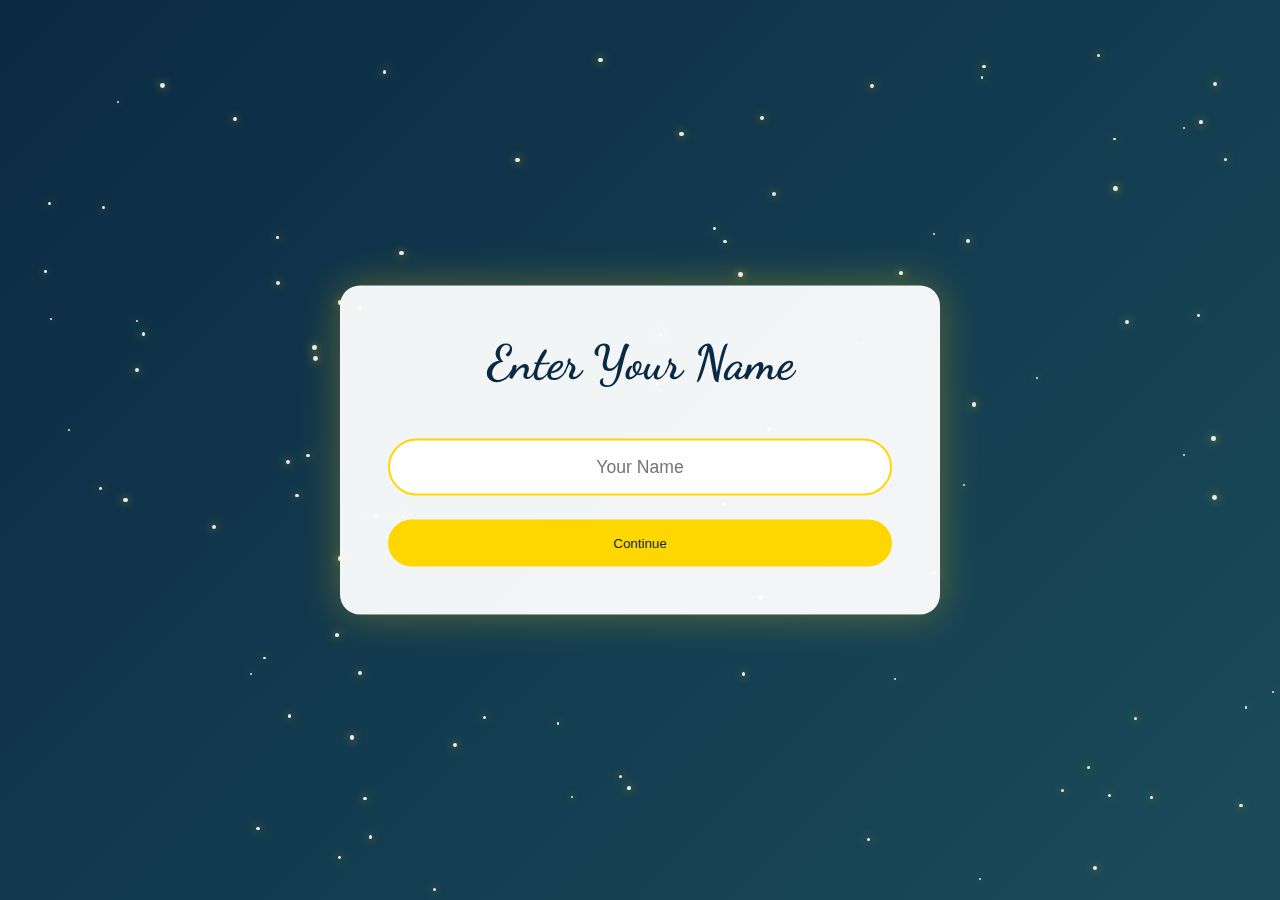
==== index.html @ 2f980383 "initial" ====
<!DOCTYPE html>
<html lang="en">

<head>
    <meta charset="UTF-8">
    <meta name="viewport" content="width=device-width, initial-scale=1.0">
    <title>Eid Mubarak Card Generator</title>
    <link
        href="https://fonts.googleapis.com/css2?family=Dancing+Script:wght@700&family=Poppins:wght@300;500&display=swap"
        rel="stylesheet">
    <link rel="stylesheet" href="eidmubarek.css">
</head>

<body>
    <div class="stars-background" id="starsContainer"></div>
    <div class="container">
        <!-- Initial Name Input -->
        <div class="card visible" id="nameInputCard">
            <form id="nameForm">
                <h2 class="eid-title">Enter Your Name</h2>
                <input type="text" id="userName" placeholder="Your Name" required>
                <button type="button" onclick="showEidCard()">Continue</button>
            </form>
        </div>

        <!-- Main Eid Card -->
        <div class="card" id="mainCard">
            <h1 class="eid-title">Eid Mubarak, <span id="displayName"></span>!</h1>
            <div class="decorative-line"></div>
            <p class="eid-message">
                May this blessed Eid fill your life with endless joy, prosperity, and divine blessings.
                Wishing you and your loved ones a celebration filled with cherished moments and sweet memories.
            </p>
            <button onclick="showSenderForm()">Create Your Own Card</button>
        </div>

        <!-- Sender Form -->
        <div class="card" id="senderForm">
            <h2 class="eid-title">Create Your Card</h2>
            <div class="share-section">
                <input type="text" id="toName" placeholder="Recipient's Name">
                <input type="text" id="fromName" placeholder="Your Name">
                <button onclick="generateShareLink()">Generate Card</button>
            </div>
        </div>

        <!-- In index.html, modify the generatedCard div -->
        <div class="card" id="generatedCard">
            <h1 class="eid-title">Eid Mubarak, <span id="generatedToName"></span>!</h1>
            <div class="decorative-line"></div>
            <p class="eid-message">
                May this blessed Eid fill your life with endless joy, prosperity, and divine blessings.
                Wishing you and your loved ones a celebration filled with cherished moments and sweet memories.
            </p>
            <p class="eid-message" style="color: var(--gold);">
                From: <span id="generatedFromName"></span>
            </p>
            <button onclick="shareCard()">Share Card</button>
        </div>
    </div>


    <script src="index.js"></script>
</body>

</html>
---- eidmubarek.css ----
:root {
    --gold: #FFD700;
    --navy: #0A2A43;
    --teal: #1B4B5A;
}

* {
    margin: 0;
    padding: 0;
    box-sizing: border-box;
}

body {
    min-height: 100vh;
    display: flex;
    justify-content: center;
    align-items: center;
    background: linear-gradient(135deg, var(--navy), var(--teal));
    font-family: 'Poppins', sans-serif;
    overflow: hidden;
}

.container {
    position: relative;
    width: 95%;
    max-width: 600px;
    margin: auto;
    display: flex;
    justify-content: center;
    align-items: center;
    min-height: 100vh;
    z-index: 2;
}

/* Common Card Styles */
.card {
    position: fixed;
    top: 50%;
    left: 50%;
    transform: translate(-50%, -50%);
    width: 90%;
    max-width: 600px;
    background: rgba(255, 255, 255, 0.95);
    padding: 3rem;
    border-radius: 20px;
    box-shadow: 0 0 40px rgba(255, 215, 0, 0.3);
    opacity: 0;
    visibility: hidden;
    transform: translate(-50%, -50%) scale(0.8);
    transition: all 0.5s ease;
}

.card.visible {
    opacity: 1;
    visibility: visible;
    transform: translate(-50%, -50%) scale(1);
}

/* Input Form */
#nameForm {
    display: flex;
    flex-direction: column;
    gap: 1.5rem;
}

input {
    padding: 1rem;
    border: 2px solid var(--gold);
    border-radius: 50px;
    background: rgba(255, 255, 255, 0.9);
    font-size: 1.1rem;
    text-align: center;
}

button {
    padding: 1rem;
    border: none;
    border-radius: 50px;
    background: var(--gold);
    color: var(--navy);
    font-weight: 500;
    cursor: pointer;
    transition: transform 0.3s, box-shadow 0.3s;
}

button:hover {
    transform: scale(1.02);
    box-shadow: 0 0 20px var(--gold);
}

/* Eid Card Content */
.eid-title {
    font-family: 'Dancing Script', cursive;
    font-size: 3rem;
    color: var(--navy);
    text-align: center;
    margin-bottom: 1.5rem;
}

.eid-message {
    text-align: center;
    line-height: 1.6;
    color: var(--teal);
    margin-bottom: 2rem;
}

.decorative-line {
    height: 2px;
    background: linear-gradient(90deg, transparent, var(--gold), transparent);
    margin: 2rem 0;
}

/* Share Section */
.share-section {
    display: flex;
    flex-direction: column;
    gap: 1rem;
    margin-top: 2rem;
}

.stars-background {
position: fixed;
top: 0;
left: 0;
width: 100%;
height: 100%;
pointer-events: none;
z-index: 1;
}

.star {
    position: absolute;
    background: rgba(255, 255, 255, 0.9);
    border-radius: 50%;
    animation: twinkle 2s infinite;
    box-shadow: 0 0 10px rgba(255, 215, 0, 0.8);
}

.button-group {
    display: flex;
    flex-direction: column;
    gap: 1rem;
    margin-top: 2rem;
}

.loop-button {
    background: var(--teal);
    color: white;
    margin-top: 1.5rem;
}

@keyframes twinkle {
    0%, 100% { opacity: 1; transform: scale(1); }
    50% { opacity: 0.3; transform: scale(0.8); }
}

/* Animations */
@keyframes crescentGlow {
    0%, 100% { box-shadow: 0 0 100px rgba(255, 215, 0, 0.1); }
    50% { box-shadow: 0 0 150px rgba(255, 215, 0, 0.2); }
}

/* Responsive Design */
@media (max-width: 768px) {
    .card { padding: 2rem; }
    .eid-title { font-size: 2.5rem; }
}

@media (max-width: 480px) {
    .card { padding: 1.5rem; }
    .eid-title { font-size: 2rem; }
    input, button { padding: 0.8rem; }
}
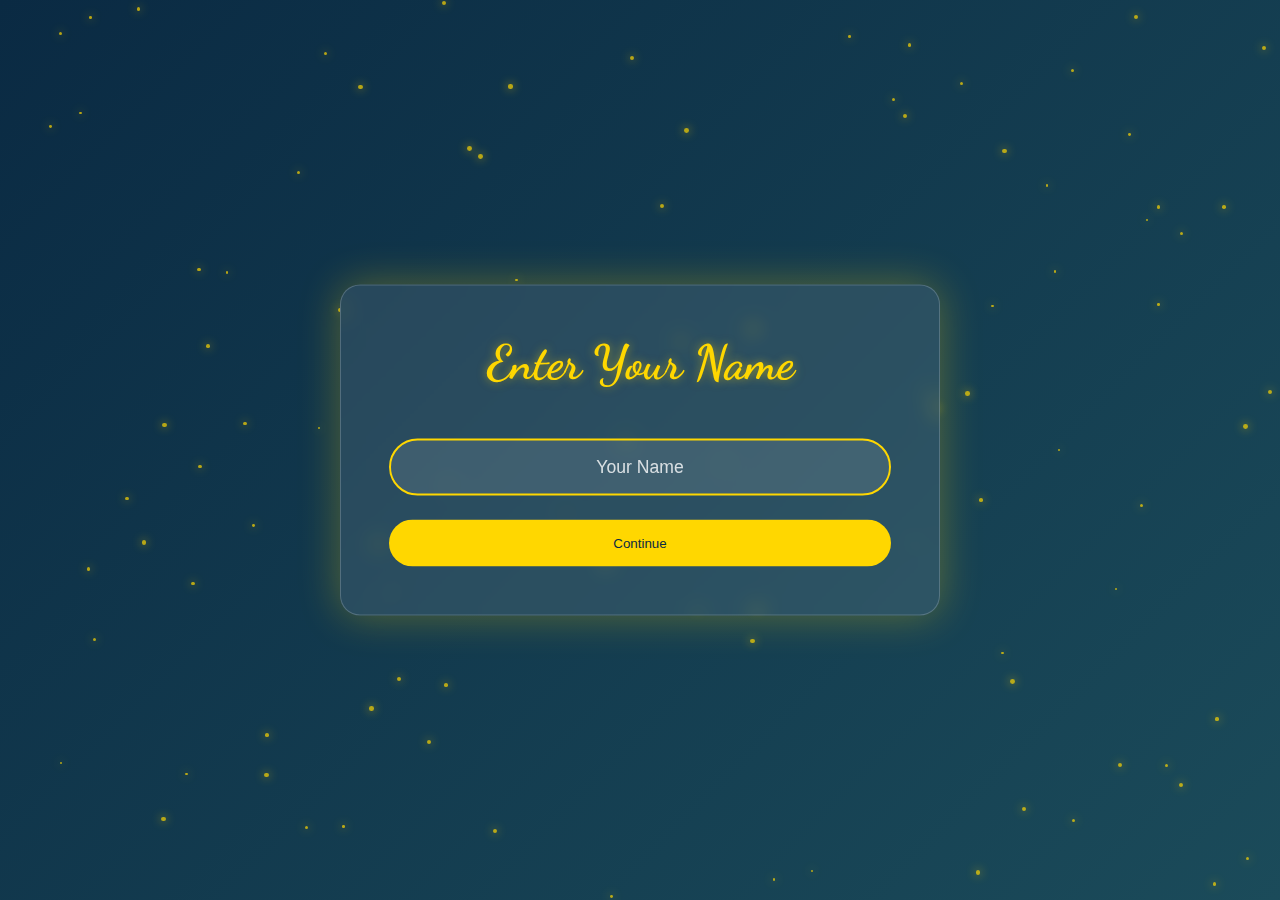
==== commit a3bd0222: "last one" ====
--- a/index.html
+++ b/index.html
@@ -33,6 +33,7 @@
             </p>
             <button onclick="showSenderForm()">Create Your Own Card</button>
         </div>
+        
 
         <!-- Sender Form -->
         <div class="card" id="senderForm">
@@ -58,9 +59,13 @@
             <button onclick="shareCard()">Share Card</button>
         </div>
     </div>
+        
+    
+        <script src="index.js"></script>
+    </body>
+    
 
 
-    <script src="index.js"></script>
-</body>
+ 
 
 </html>--- a/eidmubarek.css
+++ b/eidmubarek.css
@@ -2,25 +2,29 @@
     --gold: #FFD700;
     --navy: #0A2A43;
     --teal: #1B4B5A;
-}
-
-* {
+  }
+  
+  /* CSS Reset */
+  *,
+  *::before,
+  *::after {
     margin: 0;
     padding: 0;
     box-sizing: border-box;
-}
-
-body {
+  }
+  
+  body {
     min-height: 100vh;
     display: flex;
     justify-content: center;
     align-items: center;
     background: linear-gradient(135deg, var(--navy), var(--teal));
-    font-family: 'Poppins', sans-serif;
+    font-family: "Poppins", sans-serif;
     overflow: hidden;
-}
-
-.container {
+    color: white; /* Set default text color to white */
+  }
+  
+  .container {
     position: relative;
     width: 95%;
     max-width: 600px;
@@ -30,17 +34,19 @@
     align-items: center;
     min-height: 100vh;
     z-index: 2;
-}
-
-/* Common Card Styles */
-.card {
+  }
+  
+  /* Common Card Styles */
+  .card {
     position: fixed;
     top: 50%;
     left: 50%;
     transform: translate(-50%, -50%);
     width: 90%;
     max-width: 600px;
-    background: rgba(255, 255, 255, 0.95);
+    background: rgba(255, 255, 255, 0.1);
+    backdrop-filter: blur(10px);
+    border: 1px solid rgba(255, 255, 255, 0.2);
     padding: 3rem;
     border-radius: 20px;
     box-shadow: 0 0 40px rgba(255, 215, 0, 0.3);
@@ -48,31 +54,48 @@
     visibility: hidden;
     transform: translate(-50%, -50%) scale(0.8);
     transition: all 0.5s ease;
-}
-
-.card.visible {
+  }
+  
+  .card.visible {
     opacity: 1;
     visibility: visible;
     transform: translate(-50%, -50%) scale(1);
-}
-
-/* Input Form */
-#nameForm {
+  }
+  
+  /* Adding a subtle hover effect to the card */
+  .card:hover {
+    transform: translate(-50%, -50%) scale(1.02);
+    box-shadow: 0 0 50px rgba(255, 215, 0, 0.4);
+  }
+  
+  /* Input Form */
+  #nameForm {
     display: flex;
     flex-direction: column;
     gap: 1.5rem;
-}
-
-input {
+  }
+  
+  input {
     padding: 1rem;
     border: 2px solid var(--gold);
     border-radius: 50px;
-    background: rgba(255, 255, 255, 0.9);
+    background: rgba(255, 255, 255, 0.1);
+    color: white;
     font-size: 1.1rem;
     text-align: center;
-}
-
-button {
+    transition: background 0.3s;
+  }
+  
+  input::placeholder {
+    color: rgba(255, 255, 255, 0.8);
+  }
+  
+  input:focus {
+    background: rgba(255, 255, 255, 0.2);
+    outline: none;
+  }
+  
+  button {
     padding: 1rem;
     border: none;
     border-radius: 50px;
@@ -81,93 +104,119 @@
     font-weight: 500;
     cursor: pointer;
     transition: transform 0.3s, box-shadow 0.3s;
-}
-
-button:hover {
-    transform: scale(1.02);
-    box-shadow: 0 0 20px var(--gold);
-}
-
-/* Eid Card Content */
-.eid-title {
-    font-family: 'Dancing Script', cursive;
+  }
+  
+  button:hover {
+    transform: scale(1.05);
+    box-shadow: 0 0 30px var(--gold);
+  }
+  
+  /* Eid Card Content */
+  .eid-title {
+    font-family: "Dancing Script", cursive;
     font-size: 3rem;
-    color: var(--navy);
+    color: var(--gold);
     text-align: center;
     margin-bottom: 1.5rem;
-}
-
-.eid-message {
+    text-shadow: 0 0 10px rgba(255, 215, 0, 0.5);
+  }
+  
+  .eid-message {
     text-align: center;
     line-height: 1.6;
-    color: var(--teal);
+    color: white;
     margin-bottom: 2rem;
-}
-
-.decorative-line {
+    text-shadow: 0 0 5px rgba(0, 0, 0, 0.5);
+  }
+  
+  .decorative-line {
     height: 2px;
     background: linear-gradient(90deg, transparent, var(--gold), transparent);
     margin: 2rem 0;
-}
-
-/* Share Section */
-.share-section {
+  }
+  
+  /* Share Section */
+  .share-section {
     display: flex;
     flex-direction: column;
     gap: 1rem;
     margin-top: 2rem;
-}
-
-.stars-background {
-position: fixed;
-top: 0;
-left: 0;
-width: 100%;
-height: 100%;
-pointer-events: none;
-z-index: 1;
-}
-
-.star {
+  }
+  
+  .stars-background {
+    position: fixed;
+    top: 0;
+    left: 0;
+    width: 100%;
+    height: 100%;
+    pointer-events: none;
+    z-index: 1;
+  }
+  
+  .star {
     position: absolute;
-    background: rgba(255, 255, 255, 0.9);
+    background: rgba(255, 215, 0, 0.7);
     border-radius: 50%;
     animation: twinkle 2s infinite;
     box-shadow: 0 0 10px rgba(255, 215, 0, 0.8);
-}
-
-.button-group {
+  }
+  
+  .button-group {
     display: flex;
     flex-direction: column;
     gap: 1rem;
     margin-top: 2rem;
-}
-
-.loop-button {
+  }
+  
+  .loop-button {
     background: var(--teal);
     color: white;
     margin-top: 1.5rem;
-}
-
-@keyframes twinkle {
-    0%, 100% { opacity: 1; transform: scale(1); }
-    50% { opacity: 0.3; transform: scale(0.8); }
-}
-
-/* Animations */
-@keyframes crescentGlow {
-    0%, 100% { box-shadow: 0 0 100px rgba(255, 215, 0, 0.1); }
-    50% { box-shadow: 0 0 150px rgba(255, 215, 0, 0.2); }
-}
-
-/* Responsive Design */
-@media (max-width: 768px) {
-    .card { padding: 2rem; }
-    .eid-title { font-size: 2.5rem; }
-}
-
-@media (max-width: 480px) {
-    .card { padding: 1.5rem; }
-    .eid-title { font-size: 2rem; }
-    input, button { padding: 0.8rem; }
-}+  }
+  
+  @keyframes twinkle {
+    0%,
+    100% {
+      opacity: 1;
+      transform: scale(1);
+    }
+    50% {
+      opacity: 0.3;
+      transform: scale(0.8);
+    }
+  }
+  
+  /* Animations */
+  @keyframes crescentGlow {
+    0%,
+    100% {
+      box-shadow: 0 0 100px rgba(255, 215, 0, 0.1);
+    }
+    50% {
+      box-shadow: 0 0 150px rgba(255, 215, 0, 0.2);
+    }
+  }
+  
+  /* Responsive Design */
+  @media (max-width: 768px) {
+    .card {
+      padding: 2rem;
+    }
+    .eid-title {
+      font-size: 2.5rem;
+    }
+  }
+  
+  @media (max-width: 480px) {
+    .card {
+      padding: 1.5rem;
+    }
+    .eid-title {
+      font-size: 2rem;
+    }
+    input,
+    button {
+      padding: 0.8rem;
+    }
+  }
+  